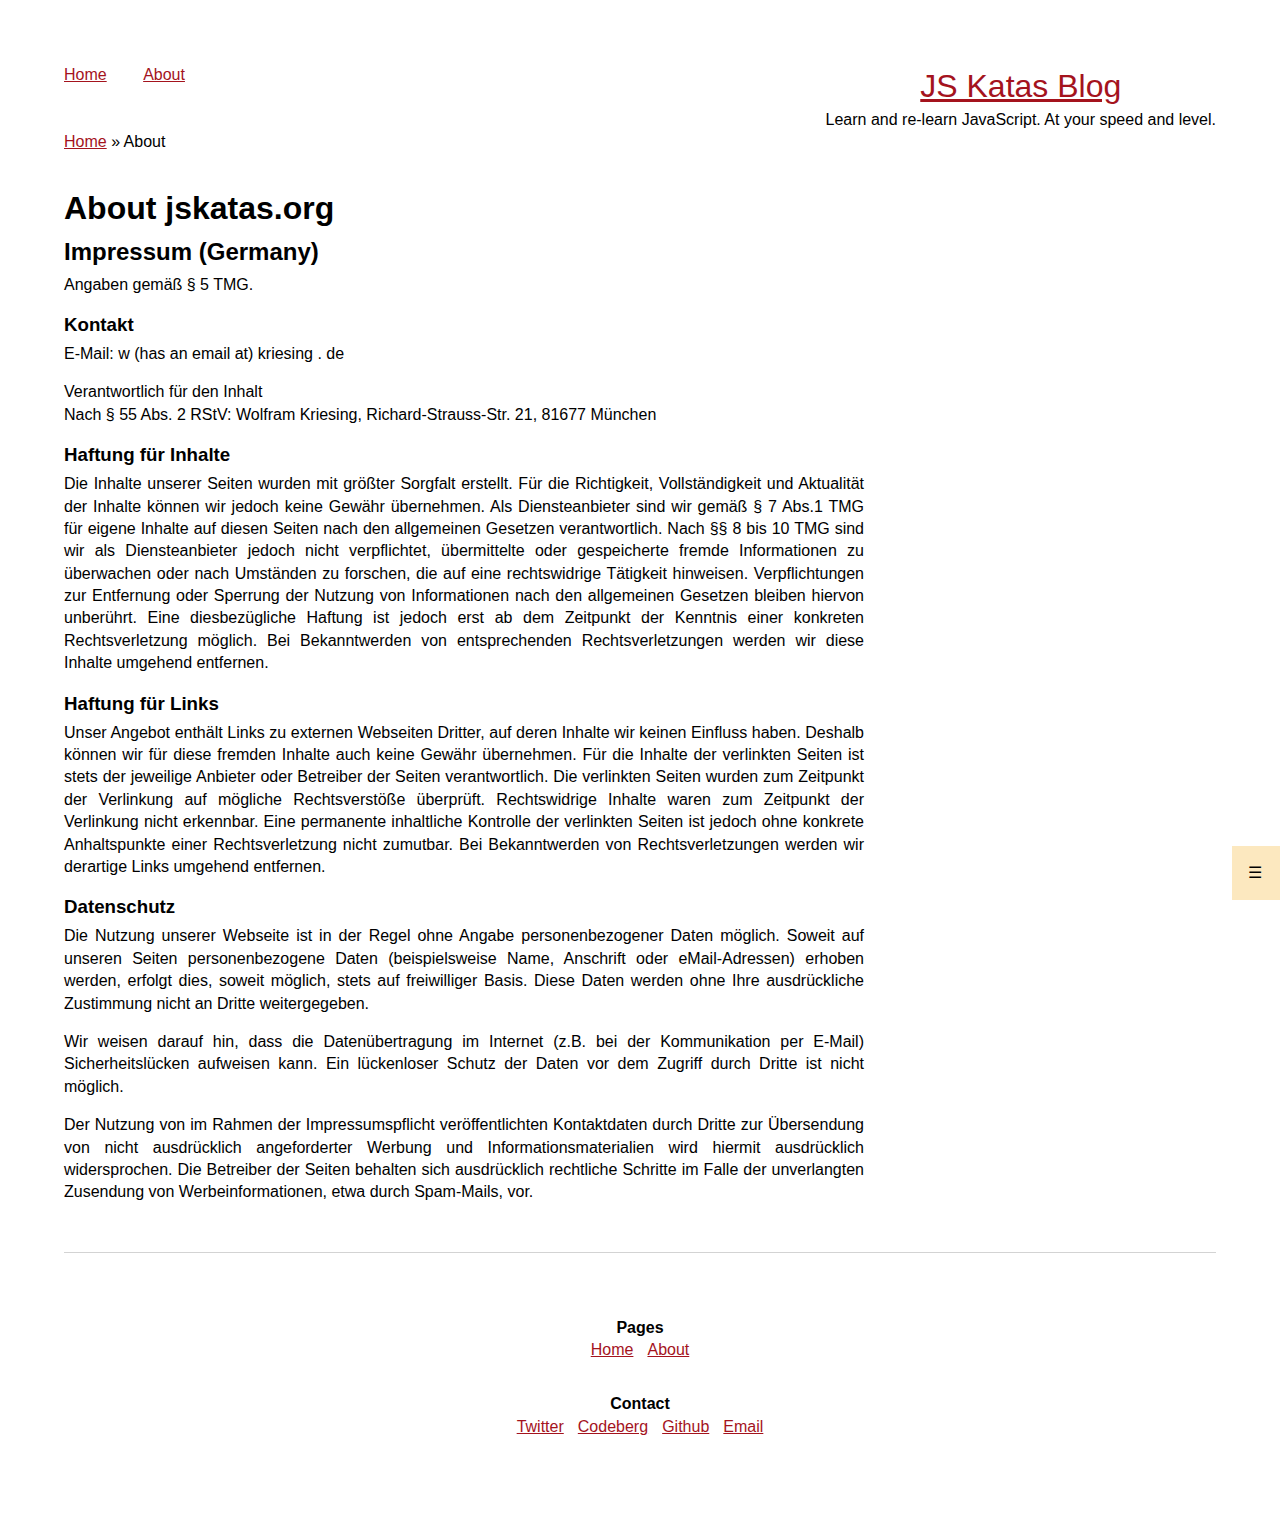
==== about/index.html @ ea80e6eb "First build" ====
<!doctype html>
<html lang="en" prefix="og: https://ogp.me/ns#">
<head>
  <meta http-equiv="content-type" content="text/html; charset=utf-8">
  <meta name="mobile-web-app-capable" content="yes" />
  <meta http-equiv="X-UA-Compatible" content="IE=edge">
  <meta name="author" content="Wolfram Kriesing">
  <meta name="viewport" content="width=device-width, initial-scale=1.0">
  <meta name="description" content="jskatas - Learn and re-learn JavaScript. At your speed and level.">

<meta name="twitter:card" content="summary" />  <meta name="twitter:site" content="@wolframkriesing" />
  <meta name="twitter:title" content="About" />

  <meta property="og:title" content="About">
  <meta property="og:type" content="website">
<meta property="og:url" content="https://blog.jskatas.org/about">  <meta property="og:site_name" content="jskatas - Learn and re-learn JavaScript. At your speed and level.">

  <script async defer data-domain="blog.jskatas.org" src="https://plausible.io/js/plausible.js"></script>
<link rel="canonical" href="https://blog.jskatas.org/about">  <title>About | jskatas - Learn and re-learn JavaScript. At your speed and level.</title>

  <script async defer type="module" src="https://more-html.github.io/components/src/Heading-loader.js"></script>
<link rel="stylesheet" href="/about/about.css" type="text/css">
</head>
<body class="page-about">

    <header>
    <nav class="primary">
        <ul>
      <li><a href="/">Home</a></li>
      <li><a href="/about">About</a></li>
  </ul>

    </nav>

    <div class="sitename">
      <a href="/">JS Katas Blog</a>
      <div class="subtitle">
        Learn and re-learn JavaScript. At your speed and level.
      </div>
    </div>
  </header>



  <nav class="breadcrumb">
  <a href="/">Home</a> &raquo; About
  </nav>

  <main>
    <div class="content">
  <h1 id="about-jskatasorg">About jskatas.org</h1>
<h2 id="impressum-germany">Impressum (Germany)</h2>
<p>Angaben gemäß § 5 TMG.</p>
<h3 id="kontakt">Kontakt</h3>
<p>E-Mail: w (has an email at) kriesing . de</p>
<p>Verantwortlich für den Inhalt<br>Nach § 55 Abs. 2 RStV:
Wolfram Kriesing, Richard-Strauss-Str. 21, 81677 München</p>
<h3 id="haftung-für-inhalte">Haftung für Inhalte</h3>
<p>Die Inhalte unserer Seiten wurden mit größter Sorgfalt erstellt. Für die Richtigkeit, Vollständigkeit und 
Aktualität der Inhalte können wir jedoch keine Gewähr übernehmen. Als Diensteanbieter sind wir gemäß § 7 Abs.1 TMG 
für eigene Inhalte auf diesen Seiten nach den allgemeinen Gesetzen verantwortlich. 
Nach §§ 8 bis 10 TMG sind wir als Diensteanbieter jedoch nicht verpflichtet, übermittelte oder gespeicherte 
fremde Informationen zu überwachen oder nach Umständen zu forschen, die auf eine rechtswidrige Tätigkeit hinweisen. 
Verpflichtungen zur Entfernung oder Sperrung der Nutzung von Informationen nach den allgemeinen Gesetzen bleiben 
hiervon unberührt. Eine diesbezügliche Haftung ist jedoch erst ab dem Zeitpunkt der Kenntnis einer konkreten 
Rechtsverletzung möglich. Bei Bekanntwerden von entsprechenden Rechtsverletzungen werden wir diese Inhalte 
umgehend entfernen.</p>
<h3 id="haftung-für-links">Haftung für Links</h3>
<p>Unser Angebot enthält Links zu externen Webseiten Dritter, auf deren Inhalte wir keinen Einfluss haben. 
Deshalb können wir für diese fremden Inhalte auch keine Gewähr übernehmen. Für die Inhalte der verlinkten 
Seiten ist stets der jeweilige Anbieter oder Betreiber der Seiten verantwortlich. Die verlinkten Seiten 
wurden zum Zeitpunkt der Verlinkung auf mögliche Rechtsverstöße überprüft. Rechtswidrige Inhalte waren zum 
Zeitpunkt der Verlinkung nicht erkennbar. Eine permanente inhaltliche Kontrolle der verlinkten Seiten ist 
jedoch ohne konkrete Anhaltspunkte einer Rechtsverletzung nicht zumutbar. Bei Bekanntwerden von Rechtsverletzungen 
werden wir derartige Links umgehend entfernen.</p>
<h3 id="datenschutz">Datenschutz</h3>
<p>Die Nutzung unserer Webseite ist in der Regel ohne Angabe personenbezogener Daten möglich. Soweit auf unseren 
Seiten personenbezogene Daten (beispielsweise Name, Anschrift oder eMail-Adressen) erhoben werden, erfolgt dies, 
soweit möglich, stets auf freiwilliger Basis. Diese Daten werden ohne Ihre ausdrückliche Zustimmung nicht an 
Dritte weitergegeben.</p>
<p>Wir weisen darauf hin, dass die Datenübertragung im Internet (z.B. bei der Kommunikation per E-Mail) 
Sicherheitslücken aufweisen kann. Ein lückenloser Schutz der Daten vor dem Zugriff durch Dritte ist nicht möglich.</p>
<p>Der Nutzung von im Rahmen der Impressumspflicht veröffentlichten Kontaktdaten durch Dritte zur Übersendung von 
nicht ausdrücklich angeforderter Werbung und Informationsmaterialien wird hiermit ausdrücklich widersprochen. 
Die Betreiber der Seiten behalten sich ausdrücklich rechtliche Schritte im Falle der unverlangten Zusendung von 
Werbeinformationen, etwa durch Spam-Mails, vor.</p>

    </div>
  </main>

    <footer>
    <div>
      <b>Pages</b>
        <ul>
      <li><a href="/">Home</a></li>
      <li><a href="/about">About</a></li>
  </ul>

    </div>

    <div>
      <b>Contact</b>
      <ul>
        <li><a href="https://twitter.com/wolframkriesing" rel="me">Twitter</a></li>
        <li><a href="https://codeberg.com/wolframkriesing" rel="me">Codeberg</a></li>
        <li><a href="https://github.com/wolframkriesing" rel="me">Github</a></li>
        <li><a href="mailto:w+through-jskatas-blog-footer-contact@kriesing.de">Email</a></li>
      </ul>
    </div>
  </footer>

    <nav class="secondary">
    <div class="menu-button">&#9776;</div>
      <ul>
      <li><a href="/">Home</a></li>
      <li><a href="/about">About</a></li>
  </ul>

  </nav>

</body>
</html>
---- about/about.css ----
@import "../_global.css";
@import "../_nav.css";

main {
  display: flex;
}
  main .content {
    flex: 3;
    max-width: var(--readable-max-width);
    min-width: 60%; /* Make sure this column gets at least a major amount of the available width! */
  }
  aside {
    flex: 1;
    overflow: auto;
  }
  aside > * {
    margin-bottom: var(--spacing-bigger);
    margin-right: 4rem;
    white-space: nowrap;
  }

@media screen and (max-width: 900px) {
  aside.right {
    display: none;
  }
}
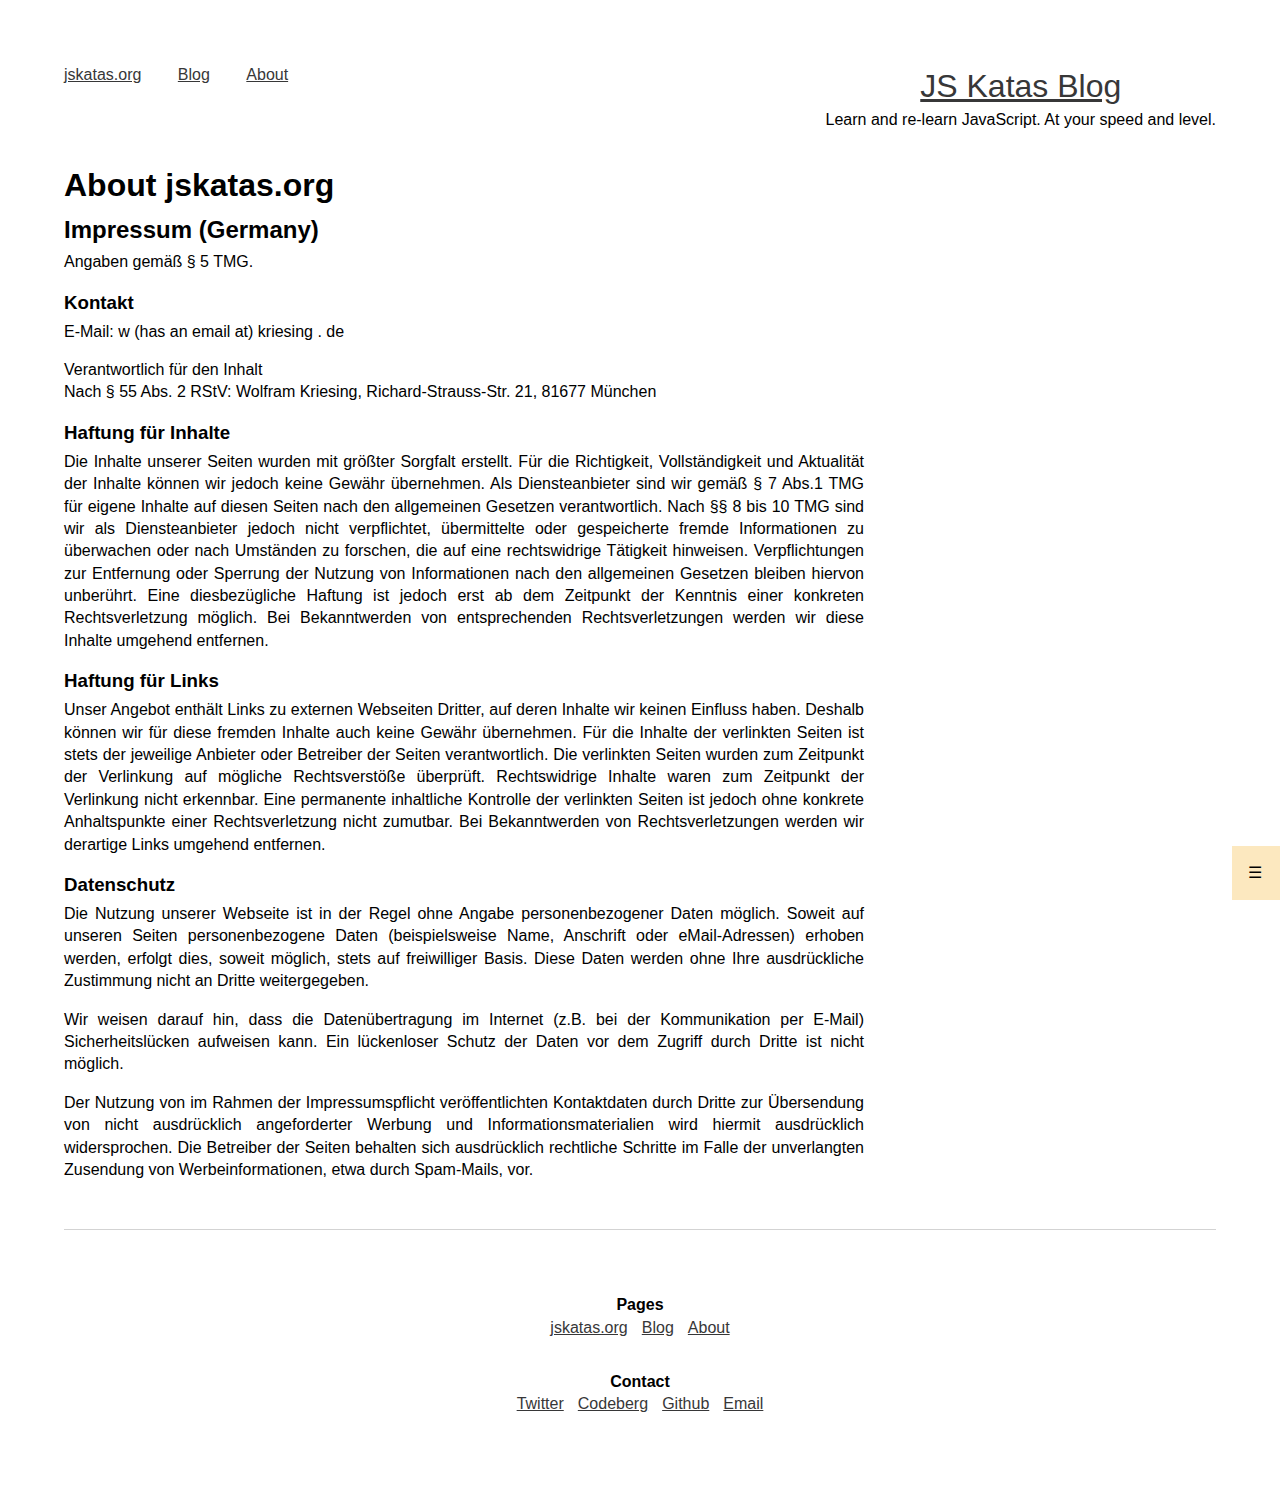
==== commit a2af678a: "add jskatas link" ====
--- a/about/index.html
+++ b/about/index.html
@@ -26,7 +26,8 @@
     <header>
     <nav class="primary">
         <ul>
-      <li><a href="/">Home</a></li>
+      <li><a href="https://jskatas.org">jskatas.org</a></li>
+      <li><a href="/">Blog</a></li>
       <li><a href="/about">About</a></li>
   </ul>
 
@@ -43,7 +44,6 @@
 
 
   <nav class="breadcrumb">
-  <a href="/">Home</a> &raquo; About
   </nav>
 
   <main>
@@ -92,7 +92,8 @@
     <div>
       <b>Pages</b>
         <ul>
-      <li><a href="/">Home</a></li>
+      <li><a href="https://jskatas.org">jskatas.org</a></li>
+      <li><a href="/">Blog</a></li>
       <li><a href="/about">About</a></li>
   </ul>
 
@@ -112,7 +113,8 @@
     <nav class="secondary">
     <div class="menu-button">&#9776;</div>
       <ul>
-      <li><a href="/">Home</a></li>
+      <li><a href="https://jskatas.org">jskatas.org</a></li>
+      <li><a href="/">Blog</a></li>
       <li><a href="/about">About</a></li>
   </ul>
 
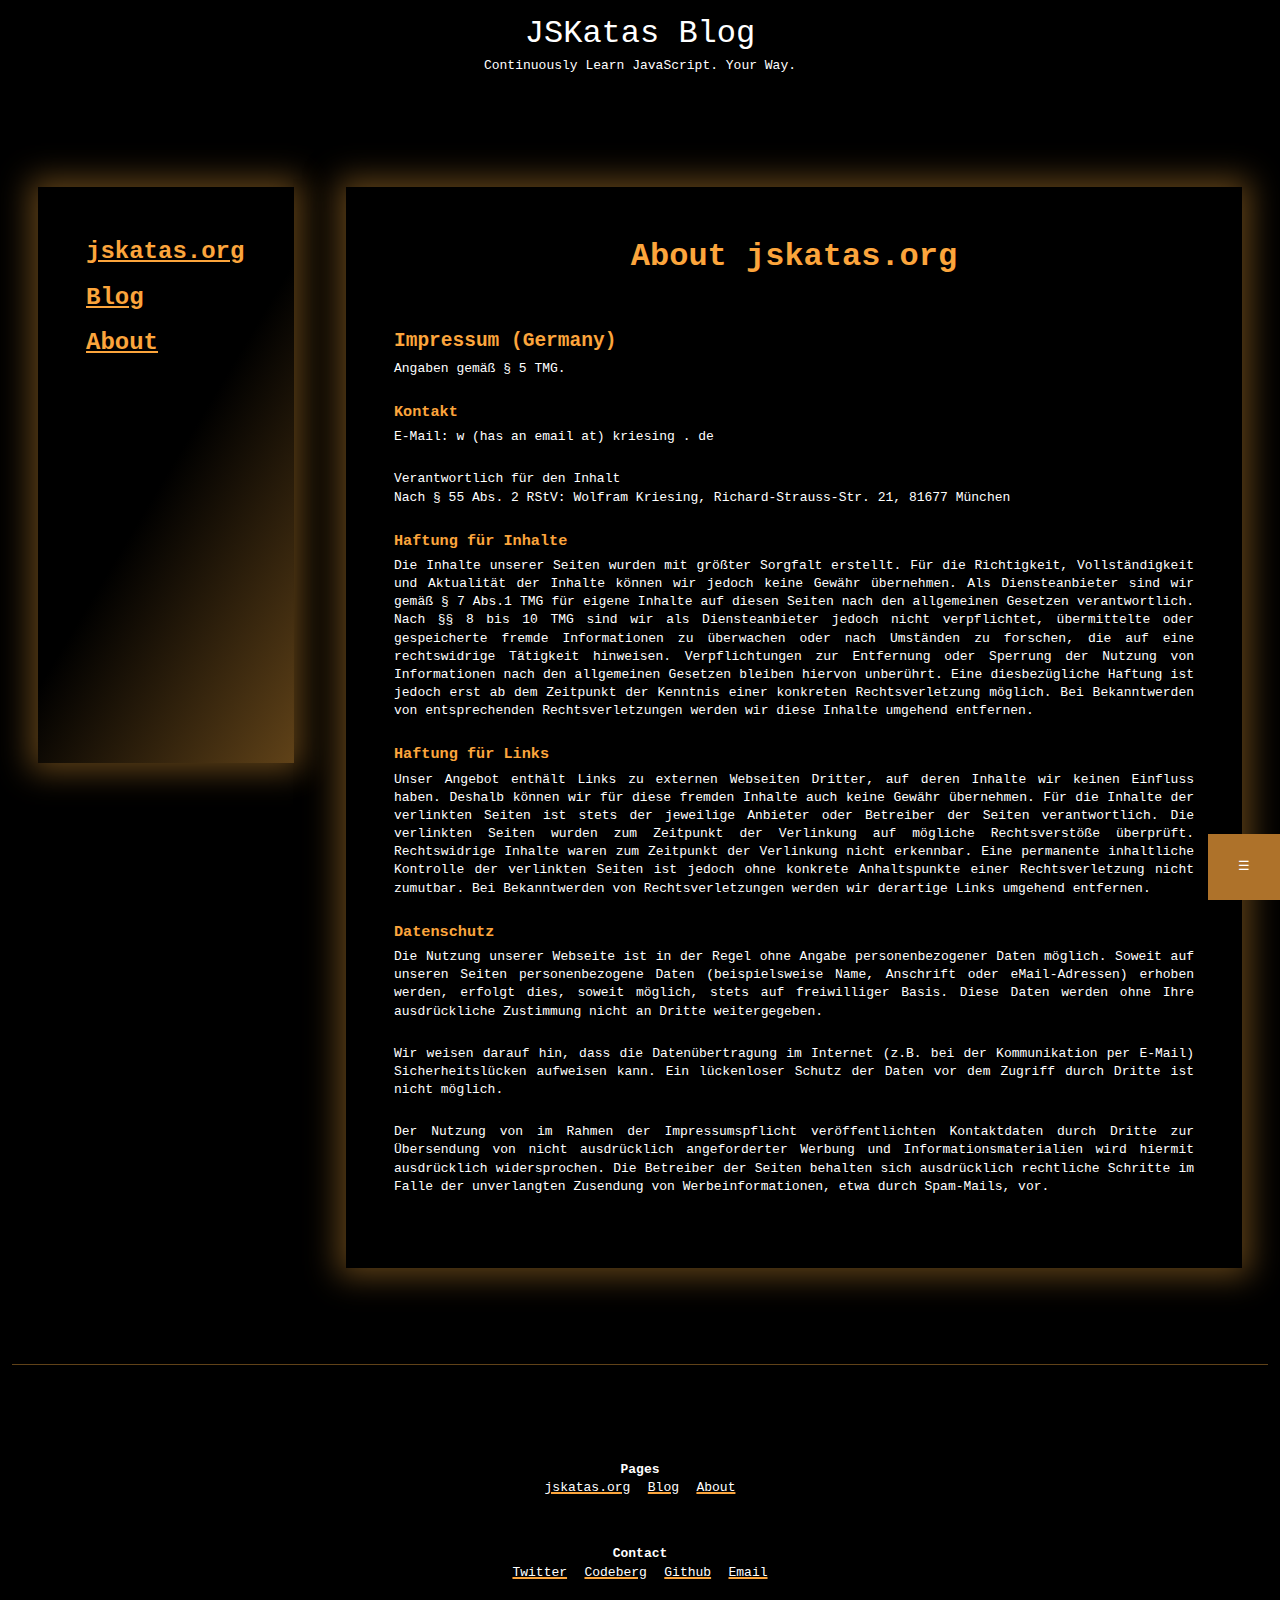
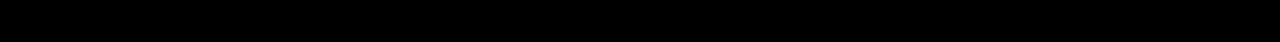
==== commit 4313eb83: "New style ..." ====
--- a/about/index.html
+++ b/about/index.html
@@ -6,48 +6,46 @@
   <meta http-equiv="X-UA-Compatible" content="IE=edge">
   <meta name="author" content="Wolfram Kriesing">
   <meta name="viewport" content="width=device-width, initial-scale=1.0">
-  <meta name="description" content="jskatas - Learn and re-learn JavaScript. At your speed and level.">
+  <meta name="description" content="JSKatas Blog - Continuously Learn JavaScript. Your Way.">
 
-<meta name="twitter:card" content="summary" />  <meta name="twitter:site" content="@wolframkriesing" />
+  <link rel="preload" href="/_vars.css" as="style">
+  <link rel="preload" href="/_reset.css" as="style">
+  <link rel="preload" href="/_global.css" as="style">
+  <link rel="preload" href="/_nav.css" as="style">
+
+<meta name="twitter:card" content="summary" />  <meta name="twitter:site" content="@jskatas" />
   <meta name="twitter:title" content="About" />
 
   <meta property="og:title" content="About">
   <meta property="og:type" content="website">
-<meta property="og:url" content="https://blog.jskatas.org/about">  <meta property="og:site_name" content="jskatas - Learn and re-learn JavaScript. At your speed and level.">
+<meta property="og:url" content="https://blog.jskatas.org/about">  <meta property="og:site_name" content="JSKatas Blog - Continuously Learn JavaScript. Your Way.">
 
   <script async defer data-domain="blog.jskatas.org" src="https://plausible.io/js/plausible.js"></script>
-<link rel="canonical" href="https://blog.jskatas.org/about">  <title>About | jskatas - Learn and re-learn JavaScript. At your speed and level.</title>
+<link rel="canonical" href="https://blog.jskatas.org/about">  <title>About | JSKatas Blog - Continuously Learn JavaScript. Your Way.</title>
 
   <script async defer type="module" src="https://more-html.github.io/components/src/Heading-loader.js"></script>
 <link rel="stylesheet" href="/about/about.css" type="text/css">
 </head>
+
 <body class="page-about">
+    <header class="sitename">
+    <a href="/">JSKatas Blog</a>
+    <p class="subtitle">
+      Continuously Learn JavaScript. Your Way.
+    </p>
+  </header>
 
-    <header>
-    <nav class="primary">
-        <ul>
+  <div>
+      <nav class="primary box-sidebar">
+      <ul>
       <li><a href="https://jskatas.org">jskatas.org</a></li>
       <li><a href="/">Blog</a></li>
       <li><a href="/about">About</a></li>
   </ul>
 
-    </nav>
-
-    <div class="sitename">
-      <a href="/">JS Katas Blog</a>
-      <div class="subtitle">
-        Learn and re-learn JavaScript. At your speed and level.
-      </div>
-    </div>
-  </header>
-
-
-
-  <nav class="breadcrumb">
   </nav>
 
-  <main>
-    <div class="content">
+    <main class="box-main-content">
   <h1 id="about-jskatasorg">About jskatas.org</h1>
 <h2 id="impressum-germany">Impressum (Germany)</h2>
 <p>Angaben gemäß § 5 TMG.</p>
@@ -85,8 +83,31 @@
 Die Betreiber der Seiten behalten sich ausdrücklich rechtliche Schritte im Falle der unverlangten Zusendung von 
 Werbeinformationen, etwa durch Spam-Mails, vor.</p>
 
+    </main>
+    <div class="box-sidebar">
+      <h3>Latest Katas</h3>
+      <p>
+        The <b>String API</b>
+        has received a new kata
+        <code>string.trimStart()</code>
+        released November 28th, 2020.
+      </p>
+      <p style="text-align: center">
+        <a href="https://jskatas.org/#bundle-es10-katas" target="_blank" class="link-as-button">Open Kata</a>
+      </p>
+
+      <h3>Did You Know?</h3>
+      <p>
+        <code>Number.isInteger()</code>
+        was introduced with ES6 in 2015,
+        it can be used to determine if a value is an integer.
+        <code>Number.isInteger(0) === true</code>
+      </p>
+      <p style="text-align: center">
+        <a href="https://jskatas.org/#bundle-es1-katas" target="_blank" class="link-as-button">Open Kata</a>
+      </p>
     </div>
-  </main>
+  </div>
 
     <footer>
     <div>
--- a/_vars.css
+++ b/_vars.css
@@ -0,0 +1,40 @@
+:root {
+  --distance-smaller: 0.1rem;
+  --distance-small: 0.3rem;
+
+  --layout-box-distance: 4rem;
+
+  --font-family-main: monospace;
+
+  --border-radius-small: var(--distance-small); /* Does this kinda think work? */
+
+  /* use smaller, small, medium, large, larger - thats it. If it's not enough maybe all of them need adjustment, KISS */
+  --spacing-smaller: var(--distance-smaller);
+  --spacing-small: 0.3rem;
+  --spacing-medium: 0.75rem;
+  --spacing-large: 1.5rem;
+  --spacing-larger: 3rem;
+  --spacing-big: var(--spacing-large); /* DEPRECATED name, use --spacing-large instead */
+  --spacing-bigger: var(--spacing-larger); /* DEPRECATED name, use --spacing-larger instead */
+
+  --readable-max-width: 50rem;
+
+  /* color-foreground-main, is what is says, the main text color, if the H1s should have a different color use e.g. highlight */
+  --color-foreground-main: white;
+  --color-background-main: black;
+  /* 2nd, 3rd suffix means it's a derivation of the original color, might be lighter or darker, depends on the color (theme) */
+  --color-foreground-highlight: #fca53c;
+  --color-foreground-highlight-2nd: #ae722a;
+  --color-foreground-highlight-3rd: #604218;
+
+  --color-background-inverse: white;
+  --color-foreground-inverse: black;
+
+  /* ... legacy */
+  --color-highlight: #373738;
+  --color-highlight-rgb: 164, 19, 29;
+  --color-highlight-lighter: rgba(var(--color-highlight-rgb), 0.1);
+  --color-secondary: #666;
+  --color-overlay: rgb(252, 232, 191);
+
+}
--- a/_global.css
+++ b/_global.css
@@ -0,0 +1,280 @@
+@import "./_vars.css";
+@import "./_reset.css";
+
+body {
+  font-family: monospace;
+  -webkit-font-smoothing: antialiased;
+  line-height: 1.4;
+  margin: var(--spacing-small);
+  color: var(--color-foreground-main);
+  background: var(--color-background-main);
+}
+@media screen and (min-width: 60rem) {
+  body {
+    margin: var(--spacing-medium);
+  }
+}
+@media screen and (min-width: 90rem) {
+  body {
+    margin: var(--spacing-larger);
+  }
+}
+@media screen and (max-width: 60rem) {
+  * {
+    line-break: loose;
+  }
+  h1, h1 *, h2 *, h3 *, h4 *, h5 *, h6 * {
+    line-break: strict;
+  }
+}
+body > div {
+  display: flex;
+  flex-direction: row;
+  justify-content: space-around;
+}
+
+blockquote {
+  box-shadow: 0 0 10px lightgrey;
+  padding: var(--spacing-big);
+  margin-bottom: var(--spacing-big);
+}
+  blockquote :last-child {
+    margin-bottom: 0;
+  }
+
+a {
+  color: var(--color-foreground-main);
+  text-decoration-color: var(--color-foreground-highlight);
+  text-decoration-thickness: 2px;
+}
+  a:hover {
+    color: inherit;
+    text-decoration-style: dashed;
+  }
+
+/*   formatting code blocks   */
+pre {
+  padding: var(--spacing-big);
+  margin-bottom: var(--spacing-big);
+  overflow: auto; /* make the code scrollable if the width is too narrow */
+  background-color: var(--color-highlight-lighter);
+}
+p code, li code {
+  background-color: var(--color-foreground-highlight-3rd)
+}
+/*code, pre {*/
+/*  font-size: 1.1em; !* Use `em` to make all <code> relative to the element that it contains, e.g. an H1. *!*/
+/*}*/
+
+p,
+:not(li) > ul,
+:not(li) > ol { /* The `:not(li) > ` prefix prevents nested lists to have a margin on the sub-levels */
+  margin-bottom: var(--spacing-big);
+  text-align: justify;
+}
+ul, ol {
+  margin-left: var(--spacing-larger);
+}
+
+
+
+h1, h2, h3, h4, h5, h6,
+h1 a, h2 a, h3 a, h4 a, h5 a, h6 a
+{
+  color: var(--color-foreground-highlight);
+  margin-bottom: var(--spacing-small);
+}
+  h1 code, h2 code, h3 code, h4 code, h5 code {
+    background-color: var(--color-foreground-highlight-3rd);
+  }
+h1 {
+  font-size: 2rem;
+  margin: var(--spacing-larger) 0;
+}
+
+@media screen and (max-width: 60rem) {
+  h1, h2, h3, h4, h5, h6 {
+    text-align: center;
+  }
+}
+
+body > header a {
+  text-decoration: none;
+}
+body > header a:hover {
+  color: var(--color-foreground-highlight)
+}
+
+/*   styling images    */
+img.sizeup-onhover-image {
+  transition: 0.2s linear;
+  transition-delay: 0.5s;
+}
+  img.sizeup-onhover-image:hover {
+    box-shadow: 0.3em 0.3em 1em rgba(0, 0, 0, 0.2);
+  }
+  img.sizeup-onhover-image.scale2:hover {
+    transform: scale(2);
+  }
+  img.sizeup-onhover-image.scale4:hover {
+    transform: scale(4);
+  }
+  img.sizeup-onhover-image.origin-left-top:hover {
+    transform-origin: left top;
+  }
+  img.sizeup-onhover-image.origin-left-center:hover {
+    transform-origin: left center;
+  }
+  img.sizeup-onhover-image.origin-right-top:hover {
+    transform-origin: right top;
+  }
+@media screen and (max-width: 60rem) {
+  img {
+    max-width: 90%;
+  }
+}
+
+figure {
+  margin-bottom: var(--spacing-big);
+  margin-right: var(--spacing-big);
+  padding: var(--spacing-big);
+  border: 1px solid var(--color-foreground-highlight-3rd);
+  display: inline-block;
+}
+  figure.float-right {
+    float: right;
+  }
+@media screen and (max-width: 60rem) {
+  figure.float-right {
+    float: none;
+  }
+}
+figcaption {
+  font-style: italic;
+}
+
+td {
+  padding: 0.5rem;
+  background-color: lightgrey;
+}
+
+.metadata {
+  color: var(--color-secondary);
+  margin-bottom: var(--spacing-small);
+}
+
+footer {
+  padding: var(--spacing-larger);
+  margin-top: var(--spacing-larger);
+  border-top: 1px solid var(--color-foreground-highlight-3rd);
+  display: flex;
+  flex-direction: column;
+  align-items: center;
+}
+  footer div {
+    text-align: center;
+    margin-top: var(--spacing-larger);
+  }
+  footer ul {
+    margin: 0;
+    padding: 0;
+    display: block;
+  }
+  footer li {
+    list-style: none;
+    display: inline;
+    margin: var(--spacing-small);
+  }
+
+kbd {
+  border-radius: 3px;
+  border: 1px solid #b4b4b4;
+  padding: 0.1rem var(--spacing-small);
+  white-space: nowrap;
+}
+
+/*   twitter styling    */
+
+blockquote.twitter-tweet {
+  font-weight: bold;
+  display: inline-block;
+  box-shadow: 0 0 10px lightgrey;
+}
+  blockquote.twitter-tweet p {
+    font-weight: normal;
+  }
+  blockquote.twitter-tweet a {
+    font-weight: normal;
+  }
+  blockquote.twitter-tweet a:hover,
+  blockquote.twitter-tweet a:focus {
+    text-decoration: underline;
+  }
+
+.box-main-content,
+.box-sidebar {
+  box-shadow: 0px 0px 20px 5px var(--color-foreground-highlight-3rd);
+  padding: var(--spacing-larger);
+  margin: var(--spacing-larger);
+  overflow: hidden;
+}
+.box-sidebar {
+  background-image: linear-gradient(121deg, var(--color-background-main) 50%, var(--color-foreground-highlight-3rd));
+  flex: 0 0 10rem;
+  display: none;
+}
+  @media screen and (min-width: 60rem) {
+    .box-main-content,
+    .box-sidebar {
+      box-shadow: 0px 0px 30px 8px var(--color-foreground-highlight-3rd);
+      margin: var(--spacing-larger) var(--spacing-medium);
+    }
+  }
+  @media screen and (min-width: 90rem) {
+    .box-main-content,
+    .box-sidebar {
+      box-shadow: 0px 0px 40px 10px var(--color-foreground-highlight-3rd);
+      margin: var(--spacing-larger);
+    }
+    .box-sidebar:last-child {
+      display: flex; /* Replace display:none */
+    }
+  }
+
+.box-sidebar:last-child { /* The sidebar right of main. */
+  flex-direction: column;
+}
+
+main {
+  flex: 0 1 var(--readable-max-width);
+  /*min-width: 60%; !* Make sure this column gets at least a major amount of the available width! *!*/
+
+  /* Needed for the pre's overflow:auto to work and make the code boxes scrollable when they are too wide.
+    learned it at https://stackoverflow.com/questions/36247140/why-dont-flex-items-shrink-past-content-size */
+  min-width: 0;
+}
+  main > h1 {
+    text-align: center;
+    margin-top: 0;
+  }
+
+  @media screen and (max-width: 60rem) {
+    main {
+      box-shadow: none;
+      padding: var(--spacing-medium);
+    }
+  }
+
+.box-sidebar a.link-as-button {
+  display: inline-block;
+  background: var(--color-foreground-highlight);
+  color: var(--color-foreground-inverse);
+  text-decoration: none;
+  padding: var(--spacing-medium);
+  border-radius: var(--distance-small);
+}
+.box-sidebar a.link-as-button:hover {
+  background-color: var(--color-foreground-highlight-2nd);
+  transition: background-color 0.5s;
+  text-decoration: underline;
+}
--- a/_nav.css
+++ b/_nav.css
@@ -0,0 +1,104 @@
+header.sitename {
+  margin-bottom: var(--layout-box-distance);
+}
+header.sitename, header.sitename * {
+  text-align: center;
+}
+  header.sitename a {
+    font-size: 2rem;
+  }
+  header.sitename .subtitle {
+    white-space: nowrap;
+  }
+  @media screen and (max-width: 60rem) {
+    header.sitename {
+      flex: 1;
+    }
+  }
+
+
+nav.primary a,
+nav.secondary a {
+  text-decoration: underline;
+}
+nav.primary a:hover,
+nav.secondary a:hover {
+  text-decoration: none;
+}
+
+
+nav.primary {
+  max-height: 30rem;
+  display: none;
+}
+  nav.primary li * {
+    color: var(--color-foreground-highlight);
+    font-size: 1.5rem;
+    font-weight: bold;
+  }
+  nav.primary ul {
+    list-style-type: none;
+  }
+  nav.primary ul {
+    margin: 0;
+  }
+  nav.primary li {
+    margin-bottom: var(--spacing-medium);
+  }
+  @media screen and (min-width: 60rem) {
+    nav.primary {
+      display: flex;
+    }
+  }
+
+
+nav.secondary {
+  position: fixed;
+  right: 0;
+  bottom: 0;
+  margin: 0;
+  padding: var(--spacing-big);
+  background-color: var(--color-foreground-highlight-2nd);
+}
+  nav.secondary .menu-button {
+    text-align: center;
+  }
+  nav.secondary ul {
+    list-style-type: none;
+    height: 0;
+    width: var(--spacing-big);
+    margin: 0;
+    transition: width 0.5s, height 0.5s, opacity 1s; /* transition when the mouse leave */
+    opacity: 0;
+    overflow: hidden;
+    display: flex;
+    flex-direction: column;
+  }
+  nav.secondary:hover ul {
+    padding: var(--spacing-bigger); /* move the clickable first menu item out of focus when clicking on the menu-button (hamburger icon) */
+    height: 11rem;
+    width: 8rem;
+    transition: height 0.5s, opacity 0s; /* transition when the mouse enter */
+    transition-delay: 0.2s; /* allows the width to jump to full width first */
+    opacity: 1;
+  }
+  nav.secondary:hover .menu-button {
+    visibility: hidden;
+  }
+  nav.secondary ul li {
+    list-style: none;
+    padding: var(--spacing-small);
+    text-align: center;
+    flex: 1;
+    font-size: 1.5rem;
+  }
+
+  @media screen and (max-width: 60rem) {
+    nav.secondary {
+      left: 0;
+      top: 0;
+      margin: 0;
+      bottom: auto;
+      right: auto;
+    }
+  }
--- a/about/about.css
+++ b/about/about.css
@@ -1,26 +1,2 @@
 @import "../_global.css";
 @import "../_nav.css";
-
-main {
-  display: flex;
-}
-  main .content {
-    flex: 3;
-    max-width: var(--readable-max-width);
-    min-width: 60%; /* Make sure this column gets at least a major amount of the available width! */
-  }
-  aside {
-    flex: 1;
-    overflow: auto;
-  }
-  aside > * {
-    margin-bottom: var(--spacing-bigger);
-    margin-right: 4rem;
-    white-space: nowrap;
-  }
-
-@media screen and (max-width: 900px) {
-  aside.right {
-    display: none;
-  }
-}
